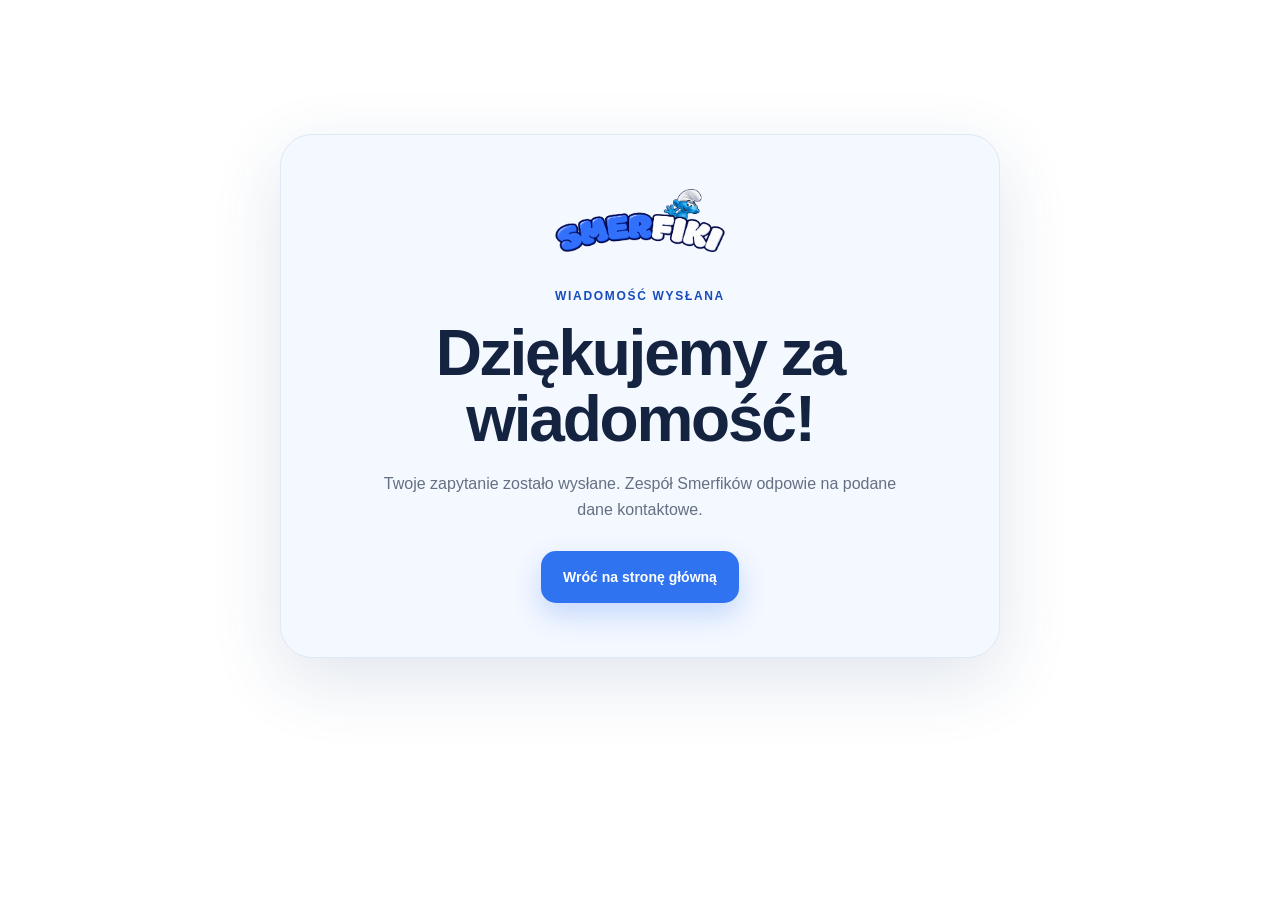
==== dziekujemy/index.html @ bfac51ba "Add files via upload" ====
<!doctype html><html lang="pl"><head><meta charset="utf-8"><meta name="viewport" content="width=device-width,initial-scale=1"><meta name="theme-color" content="#2f73f1"><title>Dziękujemy | Żłobek Smerfiki</title><link rel="stylesheet" href="/styles.css"></head><body><main class="section"><div class="wrap success-card"><img src="/assets/smerfiki-logo.png" alt="Smerfiki"><span class="kicker">Wiadomość wysłana</span><h1>Dziękujemy za wiadomość!</h1><p>Twoje zapytanie zostało wysłane. Zespół Smerfików odpowie na podane dane kontaktowe.</p><a class="btn btn--primary" href="/">Wróć na stronę główną</a></div></main></body></html>
---- styles.css ----
:root {
  --blue: #2f73f1;
  --blue-dark: #174cba;
  --navy: #173055;
  --ink: #172033;
  --muted: #647083;
  --cream: #fff9ef;
  --soft: #f4f8ff;
  --yellow: #ffd85e;
  --coral: #ff806f;
  --mint: #91dfc5;
  --white: #fff;
  --line: #dfe8f5;
  --radius: 28px;
  --shadow: 0 22px 70px rgba(35,74,131,.14);
  --wrap: 1180px;
}
* { box-sizing: border-box; }
html { scroll-behavior: smooth; }
body { margin: 0; font-family: "Segoe UI", Arial, system-ui, sans-serif; color: var(--ink); background: #fff; line-height: 1.65; }
a { color: inherit; text-decoration: none; }
button,input,textarea { font: inherit; }
img { max-width: 100%; display: block; }
.wrap { width: min(var(--wrap), calc(100% - 40px)); margin-inline: auto; }
.hidden { position:absolute!important; left:-9999px!important; }
.skip-link { position: fixed; left: 12px; top: -60px; z-index: 100; background: #fff; padding: 10px 16px; border-radius: 12px; box-shadow: var(--shadow); }
.skip-link:focus { top: 12px; }
.announcement { background: var(--navy); color: white; font-size: 13px; }
.announcement__inner { min-height: 38px; display:flex; align-items:center; justify-content:center; gap:9px; }
.announcement__dot { width: 8px; height: 8px; border-radius:50%; background: var(--yellow); box-shadow:0 0 0 5px rgba(255,216,94,.12); }
.announcement a { margin-left: 5px; color: var(--yellow); font-weight: 800; }
.site-header { position: sticky; top: 0; z-index: 50; background: rgba(255,255,255,.92); backdrop-filter: blur(16px); border-bottom: 1px solid rgba(223,232,245,.75); }
.nav { min-height: 78px; display:flex; align-items:center; justify-content:space-between; gap:32px; }
.logo { display:inline-flex; align-items:center; min-width:max-content; text-decoration:none; }
.logo img { display:block; width:190px; height:auto; }
.logo__mark { display:grid; place-items:center; width:46px; height:46px; border-radius: 48% 52% 43% 57% / 60% 42% 58% 40%; background: var(--blue); color:white; font: 900 28px/1 "Segoe UI",Arial,sans-serif; transform: rotate(-5deg); box-shadow: 0 8px 20px rgba(47,115,241,.28); }
.logo__copy { display:grid; line-height:1; }
.logo__copy strong { font: 900 24px/1 "Segoe UI",Arial,sans-serif; letter-spacing:-.5px; }
.logo__copy small { font-size: 10px; text-transform:uppercase; letter-spacing:.18em; color:var(--muted); margin-top:5px; }
.logo--footer img { width:180px; }
.nav-links { display:flex; align-items:center; gap:26px; font-size:14px; font-weight:700; }
.nav-links > a:not(.btn) { color:#40516e; transition:.2s ease; }
.nav-links > a:not(.btn):hover { color:var(--blue); }
.nav-toggle { display:none; width:44px;height:44px;border:0;background:var(--soft);border-radius:14px;padding:12px; }
.nav-toggle span { display:block;height:2px;background:var(--ink);margin:4px 0;border-radius:2px; }
.section { padding: 94px 0; }
.hero { background: radial-gradient(circle at 10% 0%, #eaf3ff 0, transparent 34%), radial-gradient(circle at 88% 12%, #fff4c8 0, transparent 24%), linear-gradient(#fff, #fffdf8); overflow:hidden; padding-top:78px; }
.hero__grid { display:grid; grid-template-columns:1.02fr .98fr; gap:70px; align-items:center; }
.pill,.kicker { display:inline-flex; align-items:center; gap:8px; color:var(--blue-dark); font-weight:800; font-size:12px; text-transform:uppercase; letter-spacing:.14em; }
.pill { padding:9px 13px; border-radius:999px; background:#ecf3ff; text-transform:none; letter-spacing:0; font-size:13px; }
.pill span:first-child { color:var(--blue); }
h1,h2,h3 { font-family:"Segoe UI",Arial,sans-serif; margin:0; color:#142340; line-height:1.03; letter-spacing:-.035em; }
h1 { font-size:clamp(52px,6.1vw,82px); max-width:760px; margin-top:20px; }
h1 em,h2 em { font-style:normal; color:var(--blue); position:relative; }
h1 em:after { content:""; position:absolute; left:1%; right:2%; bottom:-7px; height:8px; background:var(--yellow); border-radius:50%; transform:rotate(-1.5deg); z-index:-1; }
.hero__lead { max-width:620px; font-size:18px; color:#58667b; margin:28px 0 30px; }
.hero__actions { display:flex; gap:12px; flex-wrap:wrap; }
.btn { display:inline-flex; align-items:center; justify-content:center; gap:12px; min-height:52px; padding:0 21px; border:1px solid transparent; border-radius:15px; font-weight:800; font-size:14px; cursor:pointer; transition:.2s ease; }
.btn:hover { transform:translateY(-2px); }
.btn--small { min-height:44px; padding:0 17px; }
.btn--primary { background:var(--blue);color:#fff;box-shadow:0 12px 28px rgba(47,115,241,.24); }
.btn--primary:hover { background:var(--blue-dark); }
.btn--ghost { background:#fff;border-color:var(--line); }
.btn--white { background:#fff;color:var(--blue-dark); }
.btn--outline-white { color:white;border-color:rgba(255,255,255,.42); }
.btn--full { width:100%; }
.trust-row { margin-top:42px; display:flex; gap:36px; }
.trust-row div { display:grid; }
.trust-row strong { font:900 24px/1 "Segoe UI",Arial,sans-serif; color:var(--navy); }
.trust-row span { color:var(--muted); font-size:12px; margin-top:5px; }
.hero-art { position:relative; min-height:540px; }
.art-card--main { position:absolute; inset:35px 18px 30px 42px; border-radius:50px 50px 38px 58px; background:linear-gradient(155deg,#cbe9ff 0 34%,#d9f4e9 34% 65%,#ffdba4 65%); border:10px solid #fff; box-shadow:var(--shadow); overflow:hidden; }
.window { position:absolute; left:9%; right:9%; top:9%; height:37%; display:flex; gap:10px; }
.window i { flex:1; background:linear-gradient(#c4e7ff 0 63%,#9fd9a6 63%); border:7px solid white; border-radius:18px; position:relative; }
.window i:after { content:""; position:absolute; inset:0 50% 0 auto; width:4px; background:#fff; }
.rug { position:absolute; width:55%;height:24%;border-radius:50%; background:#6bc5b0; left:24%;bottom:11%; transform:rotate(-4deg); border:8px solid rgba(255,255,255,.7); }
.shelf { position:absolute; left:7%;bottom:17%;width:31%;height:27%;background:#fff0c6;border-radius:18px 18px 8px 8px;display:grid;grid-template-columns:1fr 1fr;gap:8px;padding:10px;box-shadow:inset 0 -7px 0 #edbd67; }
.shelf span { border-radius:9px; background:#ff8f7e; }
.shelf span:nth-child(2),.shelf span:nth-child(3){background:#74b8ff}.shelf span:nth-child(4){background:#ffd55c}
.toy { position:absolute;border-radius:50%;box-shadow:0 10px 20px rgba(0,0,0,.07); }
.toy--1 { width:60px;height:60px;background:#ffcf54;right:17%;bottom:19%; }
.toy--2 { width:42px;height:42px;background:#ff7d70;right:9%;bottom:13%; }
.plant { position:absolute;right:11%;bottom:30%;width:70px;height:100px; }
.plant b { position:absolute;bottom:0;left:17px;width:40px;height:42px;background:#f39873;border-radius:8px 8px 16px 16px; }
.plant i { position:absolute; width:36px;height:58px;background:#59b98b;border-radius:70% 20% 70% 20%;top:8px;left:16px;transform:rotate(-30deg); }
.plant i:last-child { left:37px; transform:rotate(35deg) scale(.88); }
.art-caption { position:absolute;left:7%;bottom:5%;background:rgba(255,255,255,.92);padding:10px 14px;border-radius:15px;display:grid;line-height:1.2;box-shadow:0 8px 24px rgba(0,0,0,.08); }
.art-caption b { font-size:13px;color:var(--navy); }.art-caption span { font-size:9px;color:var(--muted);margin-top:3px; }
.sun { position:absolute; width:100px;height:100px;border-radius:50%;background:var(--yellow);right:-8px;top:0;box-shadow:0 0 0 18px rgba(255,216,94,.22); }
.cloud { position:absolute;width:100px;height:38px;background:#fff;border-radius:40px;box-shadow:var(--shadow); }
.cloud:before,.cloud:after { content:"";position:absolute;background:#fff;border-radius:50%; }.cloud:before{width:45px;height:45px;left:18px;top:-22px}.cloud:after{width:58px;height:58px;right:9px;top:-31px}
.cloud--a{left:0;top:75px;transform:scale(.65)}.cloud--b{right:8px;top:150px;transform:scale(.44)}
.mini-card { position:absolute; background:#fff; border:1px solid #edf1f8; border-radius:18px; padding:12px 15px; display:flex;align-items:center;gap:9px;box-shadow:0 15px 40px rgba(35,74,131,.16);font-size:12px; }
.mini-card span { display:grid;place-items:center;width:34px;height:34px;border-radius:11px;background:#fff2b9;font-size:18px; }.mini-card--left{left:5px;bottom:58px;transform:rotate(-4deg)}.mini-card--right{right:0;top:235px;transform:rotate(4deg)}.mini-card--right span{background:#e8f2ff;color:var(--blue)}
.marquee { overflow:hidden;background:var(--blue);color:white;padding:14px 0; transform:rotate(-1deg) scale(1.02); }
.marquee__track { white-space:nowrap;display:flex;gap:25px;justify-content:space-around;align-items:center;font:800 13px/1 "Segoe UI";letter-spacing:.08em;text-transform:uppercase; }.marquee__track b{color:var(--yellow)}
.section-heading { display:flex; justify-content:space-between; gap:70px; align-items:end; margin-bottom:44px; }
.section-heading h2,.about-copy h2,.contact-copy h2,.recruitment h2 { font-size:clamp(38px,4.3vw,58px); max-width:720px; margin-top:8px; }
.section-heading > p { max-width:430px; color:var(--muted); margin:0; }
.feature-grid { display:grid;grid-template-columns:repeat(4,1fr);gap:16px; }
.feature-card { background:#fff;border:1px solid var(--line);border-radius:24px;padding:28px;min-height:280px;display:flex;flex-direction:column;transition:.25s ease; }
.feature-card:hover{transform:translateY(-7px);box-shadow:var(--shadow);border-color:transparent}.feature-icon{width:86px;height:96px;border-radius:22px;background:#eef5ff;display:grid;place-items:center;margin-bottom:auto;overflow:hidden;padding:6px}.feature-icon img{width:100%;height:100%;object-fit:contain;display:block}.feature-card:nth-child(2) .feature-icon{background:#fff4d0}.feature-card:nth-child(3) .feature-icon{background:#e8f9f2}.feature-card:nth-child(4) .feature-icon{background:#fff0ee}
.feature-card h3{font-size:23px;margin:24px 0 10px}.feature-card p{font-size:14px;color:var(--muted);margin:0}
.section--soft { background:var(--soft); }
.about-grid{display:grid;grid-template-columns:1fr 1fr;gap:90px;align-items:center}.about-visual{min-height:520px;position:relative}.blob-photo{position:absolute;inset:10px 45px 10px 0;background:linear-gradient(145deg,#79c1ff,#e2f1ff 48%,#ffe5a1);border-radius:39% 61% 50% 50% / 46% 40% 60% 54%;display:flex;align-items:center;justify-content:center;gap:16px;overflow:hidden;box-shadow:var(--shadow)}.blob-photo:after{content:"";position:absolute;left:-10%;right:-10%;bottom:-10%;height:42%;background:#93d8c2;border-radius:50% 50% 0 0}.face{width:112px;height:112px;border-radius:50%;display:grid;place-items:center;background:#fff;font:800 28px/1 "Segoe UI";position:relative;z-index:2;box-shadow:0 15px 35px rgba(23,48,85,.16)}.face--two{background:#fff4c7;transform:translateY(35px)}.face--three{background:#ffd8d1;transform:translateY(-25px)}.doodle{position:absolute;z-index:3;color:white;font-size:36px}.doodle--1{left:10%;top:16%}.doodle--2{right:12%;top:22%}.doodle--3{right:18%;bottom:15%;color:#fff7d0}.sticker{position:absolute;right:0;bottom:30px;background:#fff;padding:17px 20px;border-radius:18px;box-shadow:var(--shadow);transform:rotate(4deg);font-size:13px;line-height:1.2}.sticker strong{font:900 17px/1.1 "Segoe UI"}.about-copy p{color:var(--muted);font-size:17px}.about-copy blockquote{margin:30px 0;padding:19px 22px;border-left:4px solid var(--yellow);background:white;border-radius:0 18px 18px 0;font-weight:700;color:#33425b}.text-link{font-weight:800;color:var(--blue)}
.news-grid{display:grid;grid-template-columns:repeat(3,1fr);gap:18px}.news-card{border:1px solid var(--line);border-radius:24px;overflow:hidden;background:#fff;transition:.25s ease}.news-card:hover{transform:translateY(-5px);box-shadow:var(--shadow)}.news-art{height:190px;background:linear-gradient(135deg,#d6eaff,#fef3c2);position:relative;overflow:hidden}.news-card:nth-child(2) .news-art{background:linear-gradient(135deg,#dff7ef,#cbddff)}.news-card:nth-child(3) .news-art{background:linear-gradient(135deg,#ffe2dc,#fff2b7)}.news-art:before{content:"✦";position:absolute;right:30px;top:20px;font-size:90px;color:rgba(255,255,255,.8);transform:rotate(12deg)}.news-art:after{content:"☺";position:absolute;left:34px;bottom:16px;width:100px;height:100px;border-radius:50%;display:grid;place-items:center;background:rgba(255,255,255,.75);font-size:36px;color:var(--blue)}.news-body{padding:24px}.news-meta{display:flex;justify-content:space-between;gap:12px;font-size:11px;color:var(--muted);text-transform:uppercase;letter-spacing:.08em;font-weight:800}.news-body h3{font-size:22px;margin:12px 0 9px}.news-body p{margin:0;color:var(--muted);font-size:14px}
.locations{background:var(--navy);color:white}.section-heading--light h2{color:white}.section-heading--light h2 em{color:var(--yellow)}.section-heading--light .kicker{color:#91b9ff}.section-heading--light>p{color:#b9c5d8}.location-grid{display:grid;grid-template-columns:1fr 1fr;gap:18px}.location-card{background:#fff;color:var(--ink);border-radius:27px;padding:32px;position:relative;overflow:hidden}.location-card:after{content:"";position:absolute;width:180px;height:180px;border-radius:50%;background:#eef5ff;right:-45px;bottom:-65px}.location-city{display:inline-flex;padding:7px 10px;border-radius:10px;background:#edf4ff;color:var(--blue);font-size:11px;font-weight:800;text-transform:uppercase;letter-spacing:.1em}.location-card h3{font-size:32px;margin:14px 0 9px}.location-card p{color:var(--muted);margin:0 0 23px;position:relative;z-index:2}.location-card a{position:relative;z-index:2;color:var(--blue);font-weight:800;font-size:14px}
.recruitment{background:#fff}.recruitment__card{background:linear-gradient(120deg,var(--blue),#4c8bf8);color:white;border-radius:34px;padding:48px;display:flex;align-items:center;justify-content:space-between;gap:45px;box-shadow:0 24px 60px rgba(47,115,241,.24);position:relative;overflow:hidden}.recruitment__card:after{content:"";position:absolute;width:260px;height:260px;border:60px solid rgba(255,255,255,.09);border-radius:50%;right:-90px;top:-120px}.recruitment__card .kicker{color:#dceaff}.recruitment__card h2{color:white;margin:8px 0 12px;font-size:42px}.recruitment__card p{margin:0;max-width:660px;color:#e8f1ff}.recruitment__actions{display:grid;gap:10px;min-width:260px;position:relative;z-index:2}
.contact-grid{display:grid;grid-template-columns:.85fr 1.15fr;gap:90px;align-items:start}.contact-copy p{color:var(--muted);max-width:460px}.contact-lines{display:grid;margin-top:30px}.contact-lines>a,.contact-lines>div{display:flex;justify-content:space-between;gap:20px;padding:15px 0;border-bottom:1px solid var(--line);font-size:13px}.contact-lines span{color:var(--muted)}.contact-lines b{color:var(--navy)}.contact-form{background:var(--soft);padding:30px;border-radius:28px;border:1px solid #e5edf8}.form-row{display:grid;grid-template-columns:1fr 1fr;gap:14px}.contact-form label:not(.checkbox){display:grid;gap:7px;font-size:12px;font-weight:800;color:#41516b;margin-bottom:14px}.contact-form input,.contact-form textarea{width:100%;border:1px solid #dbe4f1;background:white;border-radius:13px;padding:13px 14px;outline:none;transition:.2s}.contact-form input:focus,.contact-form textarea:focus{border-color:var(--blue);box-shadow:0 0 0 4px rgba(47,115,241,.09)}.contact-form textarea{resize:vertical}.checkbox{display:flex;align-items:flex-start;gap:9px;font-size:11px;color:var(--muted);margin:6px 0 18px}.checkbox input{width:auto;margin-top:4px}.footer{background:#0f1f39;color:#c4cede;padding:52px 0 22px}.logo--footer .logo__copy strong{color:#fff}.logo--footer .logo__copy small{color:#91a0b8}.footer__top{display:grid;grid-template-columns:1fr 1fr 1fr;align-items:center;gap:30px}.footer__top>p{text-align:center;font-weight:700}.footer__links{display:flex;justify-content:flex-end;flex-wrap:wrap;gap:16px;font-size:12px}.footer__bottom{display:flex;justify-content:space-between;gap:20px;border-top:1px solid rgba(255,255,255,.09);margin-top:34px;padding-top:20px;font-size:10px;color:#8090aa}
.reveal{opacity:0;transform:translateY(16px);transition:opacity .65s ease,transform .65s ease}.reveal.visible{opacity:1;transform:none}
@media(max-width:960px){.nav-toggle{display:block}.nav-links{position:absolute;left:20px;right:20px;top:70px;background:#fff;border:1px solid var(--line);border-radius:20px;padding:18px;box-shadow:var(--shadow);display:none;flex-direction:column;align-items:stretch;gap:0}.nav-links.open{display:flex}.nav-links a{padding:11px 9px}.hero__grid,.about-grid,.contact-grid{grid-template-columns:1fr}.hero__grid{gap:30px}.hero-art{min-height:480px;max-width:650px;width:100%;margin:auto}.feature-grid{grid-template-columns:1fr 1fr}.section-heading{align-items:start;flex-direction:column;gap:15px}.about-grid{gap:35px}.contact-grid{gap:40px}.recruitment__card{flex-direction:column;align-items:flex-start}.recruitment__actions{grid-template-columns:1fr 1fr;width:100%}.footer__top{grid-template-columns:1fr;justify-items:start}.footer__top>p{text-align:left}.footer__links{justify-content:flex-start}}
@media(max-width:650px){.wrap{width:min(var(--wrap),calc(100% - 28px))}.announcement{font-size:11px}.announcement__inner{justify-content:flex-start;overflow:hidden;white-space:nowrap}.announcement a{margin-left:auto}.nav{min-height:68px}.logo img{width:150px}.logo--footer img{width:145px}.section{padding:70px 0}.hero{padding-top:50px}.hero__lead{font-size:16px}.hero__actions{display:grid}.btn{width:100%}.trust-row{gap:18px;justify-content:space-between}.trust-row strong{font-size:20px}.trust-row span{font-size:10px}.hero-art{min-height:390px}.art-card--main{inset:30px 3px 20px 22px}.mini-card--right{right:-4px;top:170px}.mini-card--left{left:-7px;bottom:42px}.cloud--a{left:-25px}.feature-grid,.news-grid,.location-grid,.form-row{grid-template-columns:1fr}.feature-card{min-height:225px}.about-visual{min-height:380px}.blob-photo{right:12px}.face{width:80px;height:80px;font-size:20px}.sticker{right:-2px}.recruitment__card{padding:32px 23px}.recruitment__card h2{font-size:34px}.recruitment__actions{grid-template-columns:1fr;min-width:0}.footer__bottom{flex-direction:column}.marquee{overflow-x:auto;scrollbar-width:none}.marquee::-webkit-scrollbar{display:none}.marquee__track{justify-content:flex-start;min-width:max-content;animation:none}}
@media(prefers-reduced-motion:reduce){html{scroll-behavior:auto}.reveal{opacity:1;transform:none;transition:none}.marquee__track{animation:none!important}.btn:hover,.feature-card:hover,.news-card:hover{transform:none}}

/* --- 3 placówki --- */
.location-grid{grid-template-columns:repeat(3,minmax(0,1fr));}
.location-card{min-height:330px;display:flex;flex-direction:column;}
.location-topline{display:flex;align-items:center;justify-content:space-between;gap:10px;position:relative;z-index:2;}
.location-card h3{font-size:30px;}
.location-address{font-weight:800;color:#31415b!important;min-height:42px;}
.location-description{font-size:14px;line-height:1.7;flex:1;}
.location-action{margin-top:14px;align-self:flex-start;}
.location-card--soon{background:linear-gradient(150deg,#fff8df,#fff);border:1px solid rgba(255,194,71,.5);}
.location-card--soon:after{background:#fff0b9;}
.location-card--soon .location-city{background:#fff0bd;color:#865d00;}
.location-pulse{display:inline-flex;align-items:center;gap:6px;padding:6px 9px;border-radius:999px;background:#17315b;color:white;font-size:10px;font-weight:900;text-transform:uppercase;letter-spacing:.08em;}
.contact-form select{width:100%;border:1px solid #dbe4f1;background:white;border-radius:13px;padding:13px 14px;outline:none;transition:.2s;color:#243550;}
.contact-form select:focus{border-color:var(--blue);box-shadow:0 0 0 4px rgba(47,115,241,.09)}
@media(max-width:960px){.location-grid{grid-template-columns:1fr 1fr}.location-card--soon{grid-column:1/-1}}
@media(max-width:650px){.location-grid{grid-template-columns:1fr}.location-card--soon{grid-column:auto}.location-card{min-height:0}}


/* --- Placówki jako podstrony --- */
.location-card{color:var(--ink);text-decoration:none;transition:transform .25s ease,box-shadow .25s ease;background:#fff;border:1px solid rgba(223,232,245,.7)}
.location-card:hover{transform:translateY(-7px);box-shadow:0 24px 55px rgba(12,38,78,.22)}
.location-card:hover .location-action{gap:10px;color:var(--blue-dark)}
.location-card:focus-visible{outline:4px solid rgba(255,216,94,.85);outline-offset:4px}
.location-visual{height:112px;border-radius:20px;background:linear-gradient(135deg,#e7f2ff,#fff2c8);display:flex;align-items:center;justify-content:center;margin:22px 0 20px;position:relative;z-index:2;overflow:hidden}
.location-visual:before,.location-visual:after{content:"";position:absolute;border-radius:50%;background:rgba(47,115,241,.10)}
.location-visual:before{width:130px;height:130px;left:-40px;top:-54px}.location-visual:after{width:90px;height:90px;right:-20px;bottom:-35px;background:rgba(255,216,94,.35)}
.location-visual span{width:62px;height:62px;border-radius:50%;background:#fff;display:grid;place-items:center;color:var(--blue);font:900 30px/1 "Segoe UI";box-shadow:0 9px 25px rgba(47,115,241,.12)}
.location-card--soon .location-visual{background:linear-gradient(135deg,#fff0b9,#fff8e3)}
.location-arrow{width:34px;height:34px;border-radius:50%;background:#edf4ff;color:var(--blue);display:grid;place-items:center;font-weight:900}
.location-action{display:inline-flex;align-items:center;gap:6px;margin-top:14px;align-self:flex-start;position:relative;z-index:2;color:var(--blue);font-weight:900;font-size:14px;transition:.2s}

/* podstrona placówki */
.branch-page{background:#fff}
.branch-hero{padding:64px 0 76px;background:radial-gradient(circle at 6% 10%,#e9f3ff 0,transparent 31%),radial-gradient(circle at 90% 12%,#fff2b4 0,transparent 23%),linear-gradient(#fff,#fffdf8)}
.branch-breadcrumbs{display:flex;gap:8px;flex-wrap:wrap;color:var(--muted);font-size:12px;margin-bottom:38px}.branch-breadcrumbs a{color:var(--blue);font-weight:800}
.branch-hero__grid{display:grid;grid-template-columns:1.02fr .98fr;gap:72px;align-items:center}
.branch-hero h1{font-size:clamp(46px,5.7vw,74px);margin-top:17px}.branch-hero__lead{font-size:18px;color:#58667b;max-width:620px;margin:25px 0 28px}.branch-meta{display:flex;gap:12px;flex-wrap:wrap;margin:26px 0 30px}.branch-meta span{padding:9px 12px;background:#fff;border:1px solid var(--line);border-radius:12px;font-size:12px;font-weight:800;color:#40516e}
.branch-photo{min-height:450px;border-radius:38px;background:linear-gradient(145deg,#d9ecff,#f6fbff 45%,#ffebac);box-shadow:var(--shadow);position:relative;overflow:hidden;border:10px solid #fff}
.branch-photo:before{content:"";position:absolute;width:250px;height:250px;background:#87d4b7;border-radius:50%;left:-55px;bottom:-85px}.branch-photo:after{content:"";position:absolute;width:160px;height:160px;background:#ffcf5b;border-radius:50%;right:-30px;top:-35px}
.branch-photo__label{position:absolute;z-index:2;left:30px;bottom:28px;background:rgba(255,255,255,.94);padding:16px 19px;border-radius:17px;box-shadow:0 10px 30px rgba(23,48,85,.12);display:grid}.branch-photo__label b{font:900 18px/1.1 "Segoe UI"}.branch-photo__label small{color:var(--muted);margin-top:5px}.branch-smile{position:absolute;z-index:2;left:50%;top:44%;transform:translate(-50%,-50%);width:125px;height:125px;border-radius:50%;background:#fff;display:grid;place-items:center;font-size:40px;color:var(--blue);box-shadow:0 20px 45px rgba(23,48,85,.14)}
.branch-facts{margin-top:-31px;position:relative;z-index:3}.branch-facts__grid{background:#fff;border:1px solid var(--line);border-radius:24px;box-shadow:0 18px 45px rgba(35,74,131,.11);display:grid;grid-template-columns:repeat(3,1fr);overflow:hidden}.branch-fact{padding:24px 28px;border-right:1px solid var(--line)}.branch-fact:last-child{border-right:0}.branch-fact small{display:block;color:var(--muted);font-size:10px;text-transform:uppercase;letter-spacing:.12em;font-weight:900}.branch-fact b{display:block;margin-top:4px;font:800 17px/1.35 "Segoe UI";color:var(--navy)}
.branch-intro{display:grid;grid-template-columns:.86fr 1.14fr;gap:80px;align-items:start}.branch-intro h2{font-size:clamp(36px,4vw,54px)}.branch-intro__copy>p{font-size:17px;color:var(--muted);margin-top:0}.branch-points{display:grid;gap:13px;margin-top:28px}.branch-point{display:grid;grid-template-columns:44px 1fr;gap:13px;align-items:start;padding:17px;background:var(--soft);border-radius:17px}.branch-point i{width:44px;height:44px;border-radius:13px;background:#e5efff;display:grid;place-items:center;color:var(--blue);font-style:normal;font-weight:900}.branch-point b{display:block;font-family:"Segoe UI"}.branch-point span{display:block;font-size:13px;color:var(--muted);margin-top:2px}
.gallery-demo{display:grid;grid-template-columns:1.5fr 1fr 1fr;grid-template-rows:210px 210px;gap:14px}.gallery-demo div{border-radius:22px;background:linear-gradient(135deg,#dcecff,#fdf0c6);position:relative;overflow:hidden}.gallery-demo div:first-child{grid-row:1/-1}.gallery-demo div:nth-child(3){background:linear-gradient(135deg,#dff6ee,#d4e6ff)}.gallery-demo div:nth-child(4){background:linear-gradient(135deg,#ffe5df,#fff2ba)}.gallery-demo div:after{content:"zdjęcie placówki";position:absolute;left:16px;bottom:14px;background:rgba(255,255,255,.9);padding:6px 9px;border-radius:9px;font-size:10px;font-weight:900;text-transform:uppercase;letter-spacing:.06em;color:#53627a}
.branch-contact-card{background:linear-gradient(120deg,var(--blue),#4b8cf8);color:#fff;border-radius:32px;padding:45px;display:grid;grid-template-columns:1fr .9fr;gap:50px;align-items:center;box-shadow:0 24px 60px rgba(47,115,241,.22)}.branch-contact-card h2{color:#fff;font-size:clamp(34px,4vw,50px)}.branch-contact-card p{color:#e9f1ff}.branch-form{background:#fff;color:var(--ink);padding:25px;border-radius:22px}.branch-form label{display:grid;gap:6px;font-size:11px;font-weight:900;color:#40516e;margin-bottom:12px}.branch-form input,.branch-form textarea{width:100%;border:1px solid var(--line);padding:12px 13px;border-radius:12px;outline:none}.branch-form input:focus,.branch-form textarea:focus{border-color:var(--blue);box-shadow:0 0 0 4px rgba(47,115,241,.09)}
.other-branches{display:grid;grid-template-columns:repeat(2,1fr);gap:16px}.other-branch{padding:25px;border:1px solid var(--line);border-radius:22px;display:flex;align-items:center;justify-content:space-between;gap:15px;transition:.2s;background:#fff}.other-branch:hover{transform:translateY(-3px);box-shadow:var(--shadow)}.other-branch b{font:900 22px/1 "Segoe UI"}.other-branch span{color:var(--blue);font-weight:900}
.branch-soon .branch-photo{background:linear-gradient(145deg,#fff3c5,#fffaf0 45%,#dcecff)}.branch-soon .branch-smile{color:#8b6500}.soon-note{background:#fff8dc;border:1px solid #f8df87;border-radius:18px;padding:18px 20px;color:#69510b;font-weight:700;margin:20px 0}
@media(max-width:960px){.branch-hero__grid,.branch-intro,.branch-contact-card{grid-template-columns:1fr}.branch-photo{min-height:390px}.branch-facts__grid{grid-template-columns:1fr}.branch-fact{border-right:0;border-bottom:1px solid var(--line)}.branch-fact:last-child{border-bottom:0}.gallery-demo{grid-template-columns:1fr 1fr}.gallery-demo div:first-child{grid-row:auto;grid-column:1/-1}.other-branches{grid-template-columns:1fr}}
@media(max-width:650px){.branch-hero{padding-top:40px}.branch-photo{min-height:320px}.gallery-demo{grid-template-columns:1fr;grid-template-rows:none}.gallery-demo div,.gallery-demo div:first-child{grid-column:auto;height:220px}.branch-contact-card{padding:28px 20px}.branch-facts{margin-top:-16px}}


/* --- Smerfiki: zdjęcia, galeria i dofinansowanie --- */
.hero-photo{position:relative;min-height:540px;border-radius:42px;overflow:hidden;box-shadow:var(--shadow);border:8px solid #fff;background:#eaf3ff}
.hero-photo>img{position:absolute;inset:0;width:100%;height:100%;object-fit:cover;object-position:center}
.hero-photo:after{content:"";position:absolute;inset:0;background:linear-gradient(180deg,transparent 55%,rgba(10,28,54,.52));pointer-events:none}
.hero-photo__badge{position:absolute;z-index:2;left:24px;right:24px;bottom:24px;background:rgba(255,255,255,.94);backdrop-filter:blur(12px);border-radius:18px;padding:15px 17px;box-shadow:0 12px 30px rgba(16,40,76,.18);display:grid;gap:3px}
.hero-photo__badge strong{font:900 18px/1.15 "Segoe UI",Arial,sans-serif;color:var(--navy)}
.hero-photo__badge span{font-size:11px;color:var(--muted)}
.about-visual--photo{min-height:520px;border-radius:34px;overflow:hidden;box-shadow:var(--shadow);position:relative;background:#eaf3ff}
.about-visual--photo>img{position:absolute;inset:0;width:100%;height:100%;object-fit:cover}
.about-visual--photo .sticker{z-index:2;right:20px;bottom:20px;top:auto}
.gallery-section{background:#fff}
.gallery-real{display:grid;grid-template-columns:1.35fr 1fr 1fr;grid-auto-rows:215px;gap:14px}
.gallery-real figure{margin:0;overflow:hidden;border-radius:22px;background:#edf3fb;box-shadow:0 10px 30px rgba(31,68,121,.08)}
.gallery-real figure.gallery-real__wide{grid-row:span 2}
.gallery-real img{width:100%;height:100%;object-fit:cover;transition:transform .35s ease}
.gallery-real figure:hover img{transform:scale(1.025)}
.location-visual img{position:absolute;inset:0;width:100%;height:100%;object-fit:cover;z-index:2}
.location-visual:has(img):after{z-index:3;background:linear-gradient(180deg,transparent,rgba(20,48,85,.08));inset:0;width:auto;height:auto;right:0;bottom:0;border-radius:0}
.branch-photo--image{overflow:hidden;background:#eaf3ff}
.branch-photo--image:before,.branch-photo--image:after{display:none}
.branch-photo--image>img{position:absolute;inset:0;width:100%;height:100%;object-fit:cover;z-index:1}
.branch-photo--image .branch-photo__label{z-index:3;background:rgba(255,255,255,.94);backdrop-filter:blur(10px)}
.funding-section{padding-top:72px;padding-bottom:72px;background:linear-gradient(180deg,#fff,#f8fbff)}
.funding-grid{display:grid;grid-template-columns:.72fr 1.28fr;gap:55px;align-items:center}
.funding-copy h2{font-size:clamp(36px,4vw,54px);margin-top:10px}
.funding-copy p{color:var(--muted);max-width:480px}
.funding-card{display:block;background:#fff;border:1px solid var(--line);border-radius:24px;padding:18px;box-shadow:0 18px 50px rgba(31,68,121,.10);transition:.2s ease}
.funding-card:hover{transform:translateY(-3px);box-shadow:0 24px 60px rgba(31,68,121,.14)}
.funding-card img{width:100%;height:auto;border-radius:12px}
.facebook-link b{color:#1877f2}
.footer a[target="_blank"]{color:#dbe7ff}
@media(max-width:960px){.hero-photo{min-height:480px}.funding-grid{grid-template-columns:1fr}.gallery-real{grid-template-columns:1fr 1fr}.gallery-real figure.gallery-real__wide{grid-column:1/-1;grid-row:auto;height:340px}}
@media(max-width:650px){.hero-photo{min-height:390px;border-radius:28px}.about-visual--photo{min-height:390px}.gallery-real{grid-template-columns:1fr;grid-auto-rows:230px}.gallery-real figure.gallery-real__wide{grid-column:auto;height:260px}.funding-section{padding-top:56px;padding-bottom:56px}.funding-card{padding:10px;border-radius:18px}}


/* Interaktywna galeria / lightbox */
.gallery-actions{display:flex;justify-content:center;margin-top:26px}
.gallery-open-btn{width:auto;cursor:pointer}
.gallery-clickable{cursor:zoom-in;position:relative;outline:none}
.gallery-clickable:after{content:"Powiększ ↗";position:absolute;right:12px;bottom:12px;padding:7px 10px;border-radius:999px;background:rgba(10,28,58,.78);color:#fff;font:800 10px/1 "Segoe UI",Arial,sans-serif;letter-spacing:.03em;opacity:0;transform:translateY(4px);transition:.2s ease;pointer-events:none}
.gallery-clickable:hover:after,.gallery-clickable:focus-visible:after{opacity:1;transform:none}
.gallery-clickable:focus-visible{box-shadow:0 0 0 4px rgba(47,115,241,.25)}
body.lightbox-open{overflow:hidden}
.lightbox{position:fixed;inset:0;z-index:9999;display:none;align-items:center;justify-content:center;padding:26px}
.lightbox.is-open{display:flex}
.lightbox__backdrop{position:absolute;inset:0;background:rgba(4,13,30,.9);backdrop-filter:blur(7px)}
.lightbox__dialog{position:relative;z-index:1;width:min(1180px,94vw);height:min(88vh,900px);display:grid;grid-template-columns:72px minmax(0,1fr) 72px;align-items:center}
.lightbox__figure{margin:0;height:100%;min-height:0;display:flex;flex-direction:column;align-items:center;justify-content:center;gap:12px}
.lightbox__image{display:block;max-width:100%;max-height:calc(88vh - 65px);width:auto;height:auto;object-fit:contain;border-radius:16px;box-shadow:0 25px 70px rgba(0,0,0,.35);background:#fff}
.lightbox__caption{width:min(100%,900px);display:flex;justify-content:space-between;gap:20px;color:#fff;font-size:13px}
.lightbox__counter{white-space:nowrap;color:#cbd8ec;font-weight:800}
.lightbox__close,.lightbox__nav{appearance:none;border:0;cursor:pointer;color:#fff;background:rgba(255,255,255,.12);backdrop-filter:blur(5px);transition:.2s ease}
.lightbox__close:hover,.lightbox__nav:hover{background:rgba(255,255,255,.22)}
.lightbox__close{position:absolute;right:4px;top:4px;z-index:3;width:46px;height:46px;border-radius:50%;font-size:30px;line-height:1}
.lightbox__nav{width:52px;height:72px;border-radius:18px;font-size:48px;line-height:1;display:grid;place-items:center}
.lightbox__nav--prev{justify-self:start}.lightbox__nav--next{justify-self:end}
@media(max-width:700px){.lightbox{padding:12px}.lightbox__dialog{width:100%;height:92vh;grid-template-columns:48px minmax(0,1fr) 48px}.lightbox__image{max-height:calc(92vh - 90px);border-radius:12px}.lightbox__nav{width:42px;height:58px;border-radius:14px;font-size:38px}.lightbox__caption{font-size:11px;padding:0 4px}.lightbox__text{max-width:75%}.gallery-clickable:after{opacity:1;transform:none;font-size:9px}.gallery-open-btn{width:100%}}


/* --- Language switch, privacy / GDPR --- */
.lang-switch{display:inline-flex;align-items:center;gap:3px;padding:3px;border:1px solid var(--line);background:#f7faff;border-radius:10px;margin-left:4px;flex:0 0 auto}
.lang-switch a{min-width:34px;padding:6px 8px!important;border-radius:7px;text-align:center;font-size:10px!important;line-height:1;font-weight:900!important;letter-spacing:.06em;color:#647083!important}
.lang-switch a:hover{color:var(--blue)!important;background:#fff}
.lang-switch a.is-active{background:var(--blue);color:#fff!important;box-shadow:0 5px 14px rgba(47,115,241,.18)}
.lang-switch--standalone{margin-left:auto}
.form-privacy-note{font-size:10.5px;line-height:1.55;color:var(--muted);margin:4px 0 10px}
.form-privacy-note a,.privacy-check a{color:var(--blue-dark);text-decoration:underline;text-underline-offset:2px;font-weight:800}
.privacy-check{padding:11px 12px;border-radius:12px;background:#fff;border:1px solid var(--line);margin:0 0 16px}
.privacy-check input{accent-color:var(--blue);flex:0 0 auto}
.branch-form .form-privacy-note{color:#65748b;margin-top:4px}
.branch-form .privacy-check{color:#58667b;background:#f7faff}
.privacy-page{padding:66px 0 90px;background:linear-gradient(180deg,#fff,#f7faff)}
.privacy-wrap{max-width:880px}
.privacy-wrap>.kicker{margin-top:34px}
.privacy-wrap h1{font-size:clamp(46px,6vw,72px);margin:12px 0 18px}
.privacy-lead{font-size:18px;color:var(--muted);max-width:760px;margin-bottom:44px}
.privacy-section{padding:26px 0;border-top:1px solid var(--line)}
.privacy-section h2{font-size:25px;margin-bottom:10px}
.privacy-section p{color:#526078;margin:0}
.privacy-section a{color:var(--blue-dark);text-decoration:underline;text-underline-offset:3px}
.success-card{max-width:720px;margin:40px auto;text-align:center;padding:54px;background:var(--soft);border:1px solid var(--line);border-radius:32px;box-shadow:var(--shadow)}
.success-card img{width:190px;margin:0 auto 30px}.success-card h1{font-size:clamp(42px,5vw,64px);margin:12px 0 18px}.success-card p{color:var(--muted);margin:0 auto 28px;max-width:540px}
@media(max-width:960px){.nav-links .lang-switch{margin:9px 0 0;align-self:flex-start}.branch-page .nav-toggle{display:block}.branch-page .nav{position:relative}.branch-page .nav-links{z-index:55}.lang-switch--standalone{display:inline-flex}}
@media(max-width:650px){.privacy-page{padding:44px 0 70px}.privacy-wrap h1{font-size:44px}.privacy-section h2{font-size:22px}.success-card{padding:38px 22px;border-radius:24px}}
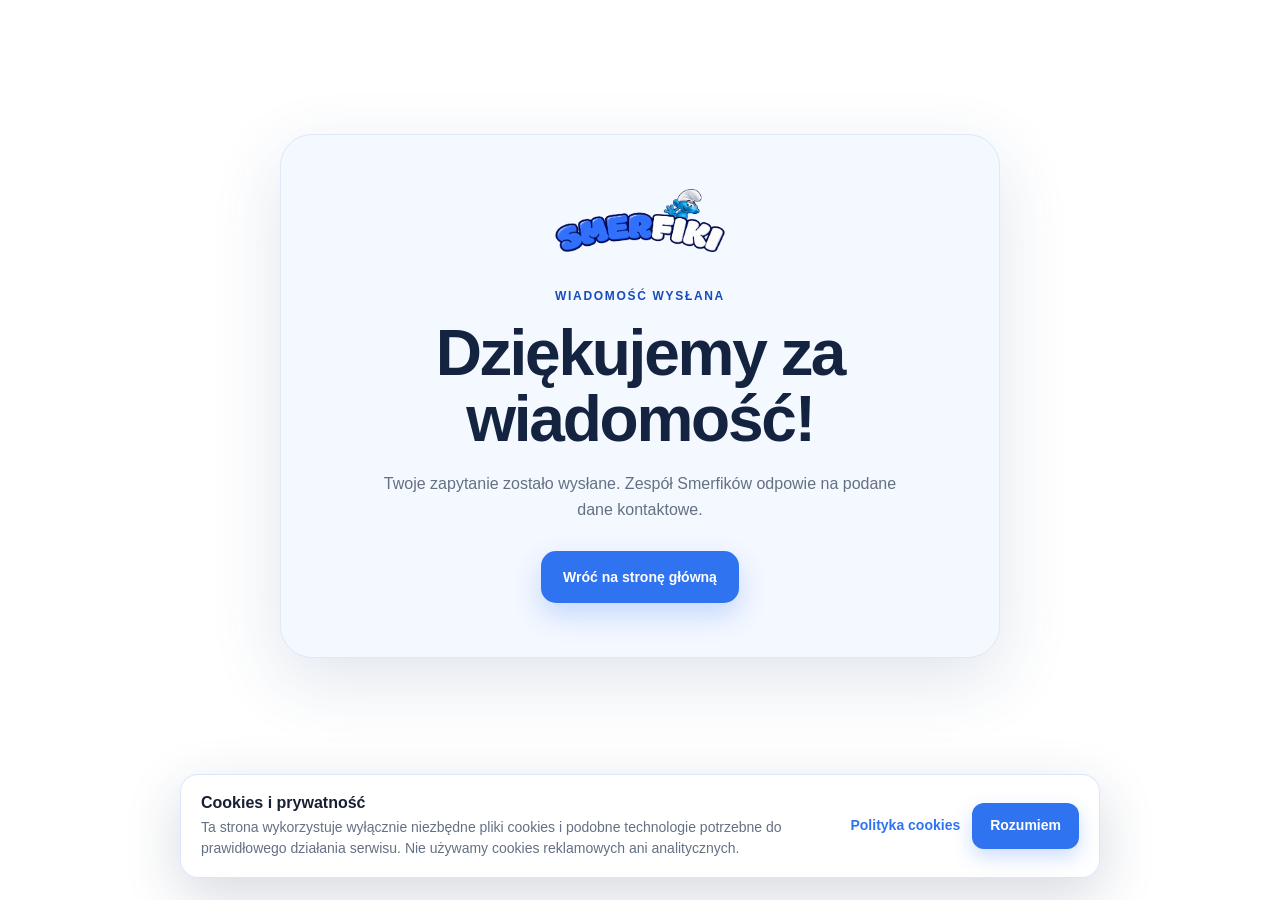
==== commit 2934d386: "Add files via upload" ====
--- a/dziekujemy/index.html
+++ b/dziekujemy/index.html
@@ -1 +1,2 @@
-<!doctype html><html lang="pl"><head><meta charset="utf-8"><meta name="viewport" content="width=device-width,initial-scale=1"><meta name="theme-color" content="#2f73f1"><title>Dziękujemy | Żłobek Smerfiki</title><link rel="stylesheet" href="/styles.css"></head><body><main class="section"><div class="wrap success-card"><img src="/assets/smerfiki-logo.png" alt="Smerfiki"><span class="kicker">Wiadomość wysłana</span><h1>Dziękujemy za wiadomość!</h1><p>Twoje zapytanie zostało wysłane. Zespół Smerfików odpowie na podane dane kontaktowe.</p><a class="btn btn--primary" href="/">Wróć na stronę główną</a></div></main></body></html>+<!doctype html><html lang="pl"><head><meta charset="utf-8"><meta name="viewport" content="width=device-width,initial-scale=1"><meta name="theme-color" content="#2f73f1"><title>Dziękujemy | Żłobek Smerfiki</title><link rel="stylesheet" href="/styles.css"></head><body><main class="section"><div class="wrap success-card"><img src="/assets/smerfiki-logo.png" alt="Smerfiki"><span class="kicker">Wiadomość wysłana</span><h1>Dziękujemy za wiadomość!</h1><p>Twoje zapytanie zostało wysłane. Zespół Smerfików odpowie na podane dane kontaktowe.</p><a class="btn btn--primary" href="/">Wróć na stronę główną</a></div></main><script defer src="/cookie-notice.js"></script>
+</body></html>
--- a/styles.css
+++ b/styles.css
@@ -246,3 +246,117 @@
 .success-card img{width:190px;margin:0 auto 30px}.success-card h1{font-size:clamp(42px,5vw,64px);margin:12px 0 18px}.success-card p{color:var(--muted);margin:0 auto 28px;max-width:540px}
 @media(max-width:960px){.nav-links .lang-switch{margin:9px 0 0;align-self:flex-start}.branch-page .nav-toggle{display:block}.branch-page .nav{position:relative}.branch-page .nav-links{z-index:55}.lang-switch--standalone{display:inline-flex}}
 @media(max-width:650px){.privacy-page{padding:44px 0 70px}.privacy-wrap h1{font-size:44px}.privacy-section h2{font-size:22px}.success-card{padding:38px 22px;border-radius:24px}}
+
+/* Informacyjny popup cookies — strona używa wyłącznie niezbędnych technologii. */
+.cookie-notice {
+  position: fixed;
+  left: 50%;
+  bottom: 22px;
+  z-index: 9999;
+  width: min(920px, calc(100% - 32px));
+  transform: translate(-50%, 18px);
+  opacity: 0;
+  pointer-events: none;
+  transition: opacity .18s ease, transform .18s ease;
+}
+.cookie-notice--visible {
+  transform: translate(-50%, 0);
+  opacity: 1;
+  pointer-events: auto;
+}
+.cookie-notice--closing {
+  transform: translate(-50%, 12px);
+  opacity: 0;
+  pointer-events: none;
+}
+.cookie-notice__inner {
+  display: flex;
+  align-items: center;
+  gap: 24px;
+  padding: 18px 20px;
+  border: 1px solid rgba(47,115,241,.18);
+  border-radius: 18px;
+  background: rgba(255,255,255,.97);
+  box-shadow: 0 18px 55px rgba(23,42,83,.18);
+  backdrop-filter: blur(14px);
+  -webkit-backdrop-filter: blur(14px);
+}
+.cookie-notice__copy {
+  flex: 1 1 auto;
+  min-width: 0;
+}
+.cookie-notice__title {
+  display: block;
+  margin: 0 0 4px;
+  color: var(--ink, #172033);
+  font-size: 16px;
+  line-height: 1.25;
+}
+.cookie-notice__copy p {
+  margin: 0;
+  color: var(--muted, #5f6b82);
+  font-size: 14px;
+  line-height: 1.5;
+}
+.cookie-notice__actions {
+  display: flex;
+  flex: 0 0 auto;
+  align-items: center;
+  gap: 12px;
+}
+.cookie-notice__link {
+  color: var(--blue, #2f73f1);
+  font-size: 14px;
+  font-weight: 700;
+  text-decoration: none;
+  white-space: nowrap;
+}
+.cookie-notice__link:hover,
+.cookie-notice__link:focus-visible {
+  text-decoration: underline;
+}
+.cookie-notice__button {
+  appearance: none;
+  border: 0;
+  border-radius: 12px;
+  background: var(--blue, #2f73f1);
+  color: #fff;
+  padding: 11px 18px;
+  font: inherit;
+  font-size: 14px;
+  font-weight: 800;
+  cursor: pointer;
+  box-shadow: 0 8px 20px rgba(47,115,241,.24);
+}
+.cookie-notice__button:hover {
+  filter: brightness(.96);
+}
+.cookie-notice__button:focus-visible,
+.cookie-notice__link:focus-visible {
+  outline: 3px solid rgba(47,115,241,.28);
+  outline-offset: 3px;
+}
+@media (max-width: 720px) {
+  .cookie-notice {
+    bottom: 12px;
+    width: calc(100% - 20px);
+  }
+  .cookie-notice__inner {
+    align-items: stretch;
+    flex-direction: column;
+    gap: 14px;
+    padding: 16px;
+    border-radius: 16px;
+  }
+  .cookie-notice__actions {
+    justify-content: space-between;
+  }
+  .cookie-notice__button {
+    padding-inline: 20px;
+  }
+}
+@media (prefers-reduced-motion: reduce) {
+  .cookie-notice {
+    transition: none;
+  }
+}
